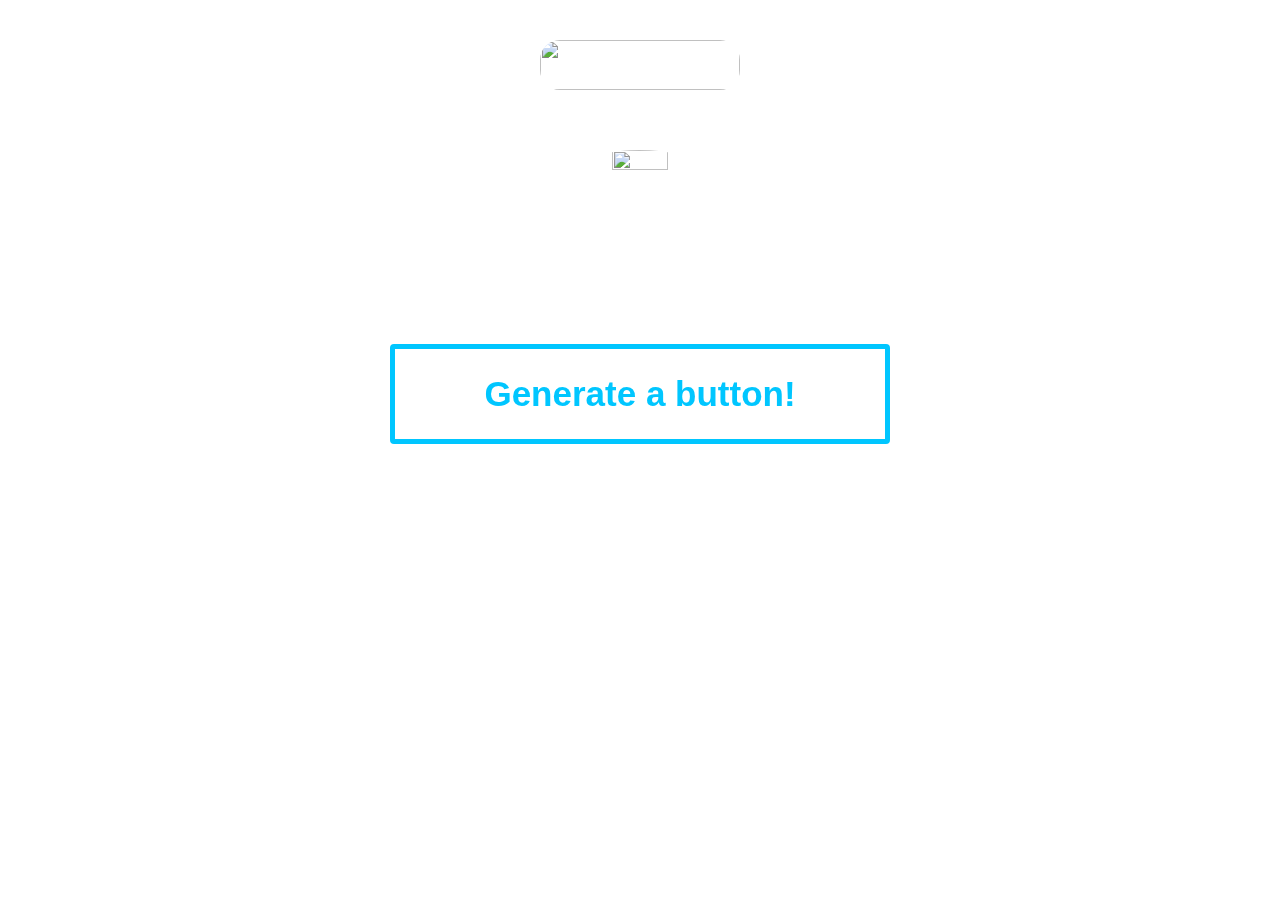
==== registerButton.html @ 2126799b "video added" ====
<!DOCTYPE html>
<html lang="en">
<head>
  <title>Generate button</title>
  <meta charset="utf-8">
  <meta name="viewport" content="width=device-width, initial-scale=1">
  <link rel="stylesheet" href="https://maxcdn.bootstrapcdn.com/bootstrap/3.3.7/css/bootstrap.min.css">
  <link rel="stylesheet" href="registerButton.css">
  <script src="https://ajax.googleapis.com/ajax/libs/jquery/3.1.1/jquery.min.js"></script>
  <script src="https://maxcdn.bootstrapcdn.com/bootstrap/3.3.7/js/bootstrap.min.js"></script>
  <script src="https://code.jquery.com/jquery-3.1.1.js" integrity="sha256-16cdPddA6VdVInumRGo6IbivbERE8p7CQR3HzTBuELA=" crossorigin="anonymous"></script>
  <!--script src="registerButton.js" type="text/javascript"></script -->

</head>
<body>
  <div class="fullscreen-bg">
    <video loop muted autoplay poster="img/videoframe.jpg" class="fullscreen-bg__video">
        <source src="background-video.mp4" type="video/mp4">
    </video>
</div>
<script type="text/javascript">
$(document).ready(function(){

    $("#getButtonCode").click(function(){
      $.get("http://127.0.0.1:8000/getButton", function (req, res) {
        $('#generatedCode').val(res);
        $('#generatedCode').css("display", "block");
        $('#copyStuff').css("display", "block");
      });
    });
});
</script>

<img src="logo1.png" class="logo"/>
<div class="generate-button">
  <div class="info">
    <img class="userImage" src="pic.jpg"/>
    <h2 class="welcome">Welcome</h2>
    <h3 class="name">John!</h3>
  </div>
  <button id="getButtonCode"  class="btn btn-info">Generate a button!</button>
  <textarea id="generatedCode"></textarea>
  <button id="copyStuff" onClick="copyStuff()" class="btn btn-success">Copy</button>

</div>

</body>
</html>
---- registerButton.css ----
body{
  height: 100%;
  width: 100%;
  position:relative;
  text-align: center;
  /*background-image: url("createButtonBackground.jpg");
  background-size: cover;*/
}

/*white box*/
.generate-button{
  position: relative;
  margin:auto;
  margin-top: 30px;
  font-family: sans-serif;
  bottom:0;
  left:0;
  right:0;
  height:60%;
  width:50%;
  border-radius: 20px;
  background-color: rgba(255,255,255,0.0);
  padding:30px;
  /*border-color: #1A237E;
  border style:solid;
  border-width: 5px;*/
  display:block;
}


.info{
  text-align: center;
  display:inline-block;
  position: relative;
  color: white;
}
.userImage{
  height:55%;
  border-radius:50%;
  width:55%;
  display:block;
  margin:auto;
}

.logo{
  height: 50px;
  border-radius: 20px;
  display: block;
  width:200px;
  margin:auto;
  margin-top: 40px;
}

.welcome{
  font-size: 3em;
  text-align: center;
  font-weight: bolder;
  display: block;
  margin-top: 15%;
  font-family: Arial, Helvetica, sans-serif;
  color: white;
  margin-bottom:5%;
}

.name{
  font-size: 3em;
  text-align: center;;
  display: block;
  margin-top: 5%;
  font-weight: lighter;
  font-family: Arial, Helvetica, sans-serif;
  color: white;
  margin-bottom:22%;
}

#getButtonCode{
height:100px;
width: 500px;
font-family: sans-serif;
background-color: transparent;
border-color: #00C6FF;
border-width: 5px;
color: #00C6FF;
font-size: 2.5em;
display: block;
margin:auto;
font-weight: bold;
}

#getButtonCode:hover{
  background-color:#00C6FF;
  color: #232F49;
}

#generatedCode{
  display:none;
}

#copyStuff{
  display: none;

}

/* video */
.fullscreen-bg {
    position: fixed;
    top: 0;
    right: 0;
    bottom: 0;
    left: 0;
    overflow: hidden;
    z-index: -100;
}

.fullscreen-bg__video {
    position: absolute;
    top: 0;
    left: 0;
    width: 100%;
    height: 100%;
    object-fit: cover;
}
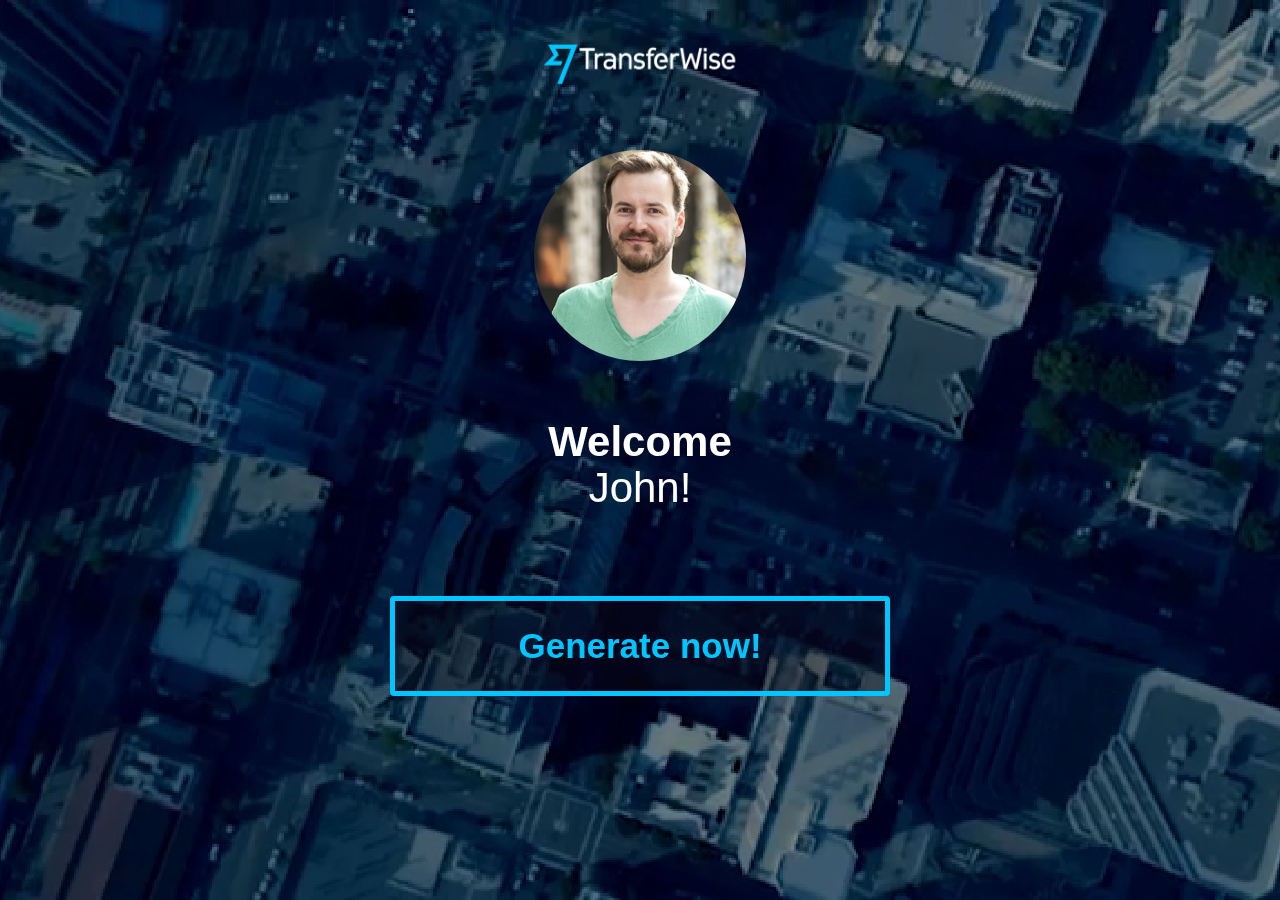
==== commit 2524581c: "pics and logos" ====
--- a/registerButton.html
+++ b/registerButton.html
@@ -38,7 +38,7 @@
     <h2 class="welcome">Welcome</h2>
     <h3 class="name">John!</h3>
   </div>
-  <button id="getButtonCode"  class="btn btn-info">Generate a button!</button>
+  <button id="getButtonCode"  class="btn btn-info">Generate now!</button>
   <textarea id="generatedCode"></textarea>
   <button id="copyStuff" onClick="copyStuff()" class="btn btn-success">Copy</button>
 
--- a/registerButton.css
+++ b/registerButton.css
@@ -59,14 +59,14 @@
   margin-top: 15%;
   font-family: Arial, Helvetica, sans-serif;
   color: white;
-  margin-bottom:5%;
+  margin-bottom:0%;
 }
 
 .name{
   font-size: 3em;
-  text-align: center;;
+  text-align: center;
   display: block;
-  margin-top: 5%;
+  margin-top: 0%;
   font-weight: lighter;
   font-family: Arial, Helvetica, sans-serif;
   color: white;
@@ -77,7 +77,7 @@
 height:100px;
 width: 500px;
 font-family: sans-serif;
-background-color: transparent;
+background-color: rgba(10,10,20,0.4);
 border-color: #00C6FF;
 border-width: 5px;
 color: #00C6FF;
@@ -85,6 +85,8 @@
 display: block;
 margin:auto;
 font-weight: bold;
+text-align: center;
+
 }
 
 #getButtonCode:hover{
@@ -110,6 +112,7 @@
     left: 0;
     overflow: hidden;
     z-index: -100;
+    background-color: black;
 }
 
 .fullscreen-bg__video {
@@ -119,4 +122,5 @@
     width: 100%;
     height: 100%;
     object-fit: cover;
+    opacity: 0.65;
 }
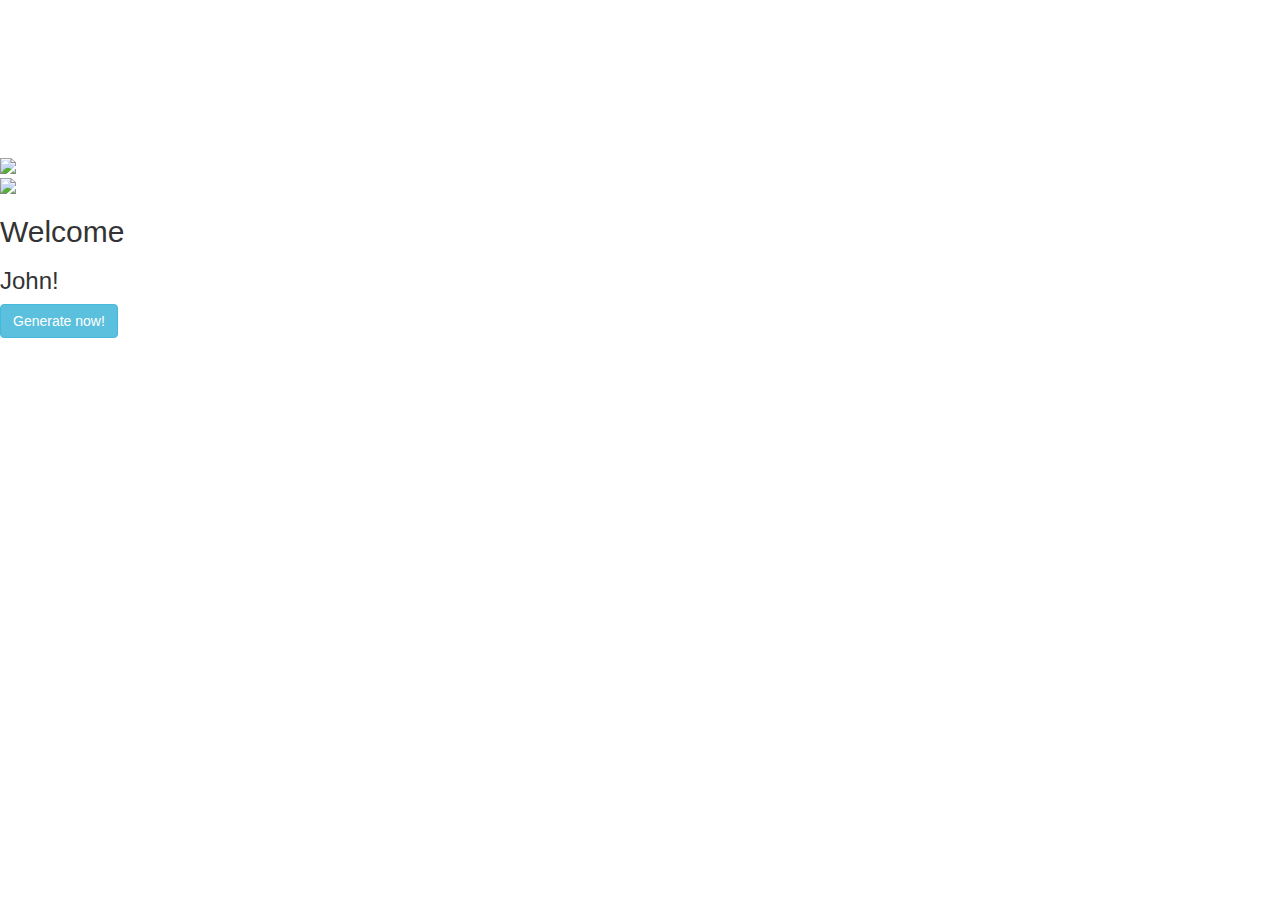
==== commit 8d277fe3: "Merge remote-tracking branch 'upstream/master'" ====
--- a/registerButton.html
+++ b/registerButton.html
@@ -5,7 +5,7 @@
   <meta charset="utf-8">
   <meta name="viewport" content="width=device-width, initial-scale=1">
   <link rel="stylesheet" href="https://maxcdn.bootstrapcdn.com/bootstrap/3.3.7/css/bootstrap.min.css">
-  <link rel="stylesheet" href="registerButton.css">
+  <link rel="stylesheet" href="./css/registerButton.css">
   <script src="https://ajax.googleapis.com/ajax/libs/jquery/3.1.1/jquery.min.js"></script>
   <script src="https://maxcdn.bootstrapcdn.com/bootstrap/3.3.7/js/bootstrap.min.js"></script>
   <script src="https://code.jquery.com/jquery-3.1.1.js" integrity="sha256-16cdPddA6VdVInumRGo6IbivbERE8p7CQR3HzTBuELA=" crossorigin="anonymous"></script>
@@ -15,34 +15,69 @@
 <body>
   <div class="fullscreen-bg">
     <video loop muted autoplay poster="img/videoframe.jpg" class="fullscreen-bg__video">
-        <source src="background-video.mp4" type="video/mp4">
+        <source src="./video/background-video.mp4" type="video/mp4">
     </video>
 </div>
 <script type="text/javascript">
 $(document).ready(function(){
-
     $("#getButtonCode").click(function(){
       $.get("http://127.0.0.1:8000/getButton", function (req, res) {
-        $('#generatedCode').val(res);
+        var htmlForButton = "<a href=\"" + res + "\" style=\"padding: 0.6em 1.3em; font-family: \"Averta\", sans-serif; font-weight: 700; color: #fff; background: #2E4369; border-radius: 20px;\" class=\"button transferwise\"><img src=\"./img/logo.png\" alt=\"flag-logo\">DonateWise</a>";
+        $('#generatedCode').val(htmlForButton);
         $('#generatedCode').css("display", "block");
         $('#copyStuff').css("display", "block");
-      });
+        var url = "http://127.0.0.1:8000/qr?url="+ "facebook.com"
+        $('#qrcode-holder').html("<img src =\"" + url + "\" />");
+        $('#downloadbutton').html("<a download=\"QR.jpg\" href=\""+url+ "\" title=\"ImageName\"> Download QR </a>" );
     });
+
+});
 });
 </script>
 
-<img src="logo1.png" class="logo"/>
+<img src="./img/logo1.png" class="logo"/>
 <div class="generate-button">
   <div class="info">
-    <img class="userImage" src="pic.jpg"/>
+
+
+    <img class="userImage" src="./img/pic.jpg"/>
+
     <h2 class="welcome">Welcome</h2>
     <h3 class="name">John!</h3>
   </div>
-  <button id="getButtonCode"  class="btn btn-info">Generate now!</button>
-  <textarea id="generatedCode"></textarea>
-  <button id="copyStuff" onClick="copyStuff()" class="btn btn-success">Copy</button>
+
+
+
+
+  <button id="getButtonCode"  class="btn btn-info" data-toggle="modal" data-target="#myModal">Generate now!</button>
+
+
 
 </div>
 
+
+
+<!-- Modal -->
+<div class="modal fade" id="myModal" tabindex="-1" role="dialog" aria-labelledby="myModalLabel">
+  <div class="modal-dialog" role="document">
+    <div class="modal-content">
+      <div class="modal-header">
+        <button type="button" class="close" data-dismiss="modal" aria-label="Close"><span aria-hidden="true">&times;</span></button>
+        <h4 class="modal-title" id="myModalLabel">Embed this in your website!</h4>
+      </div>
+      <div class="modal-body">
+        <textarea id="generatedCode"></textarea>
+        <div id="qrcode-holder"></div>
+      </div>
+      <div class="modal-footer">
+        <button type="button" class="btn btn-default" data-dismiss="modal">Close</button>
+        <button type="button" onclick="copyToClipboard()" id="downloadbutton" class="btn btn-success"></button>
+        <button type="button" onclick="copyToClipboard()" class="btn btn-primary">Copy code to clipboard</button>
+      </div>
+    </div>
+  </div>
+</div>
+
+
 </body>
 </html>
